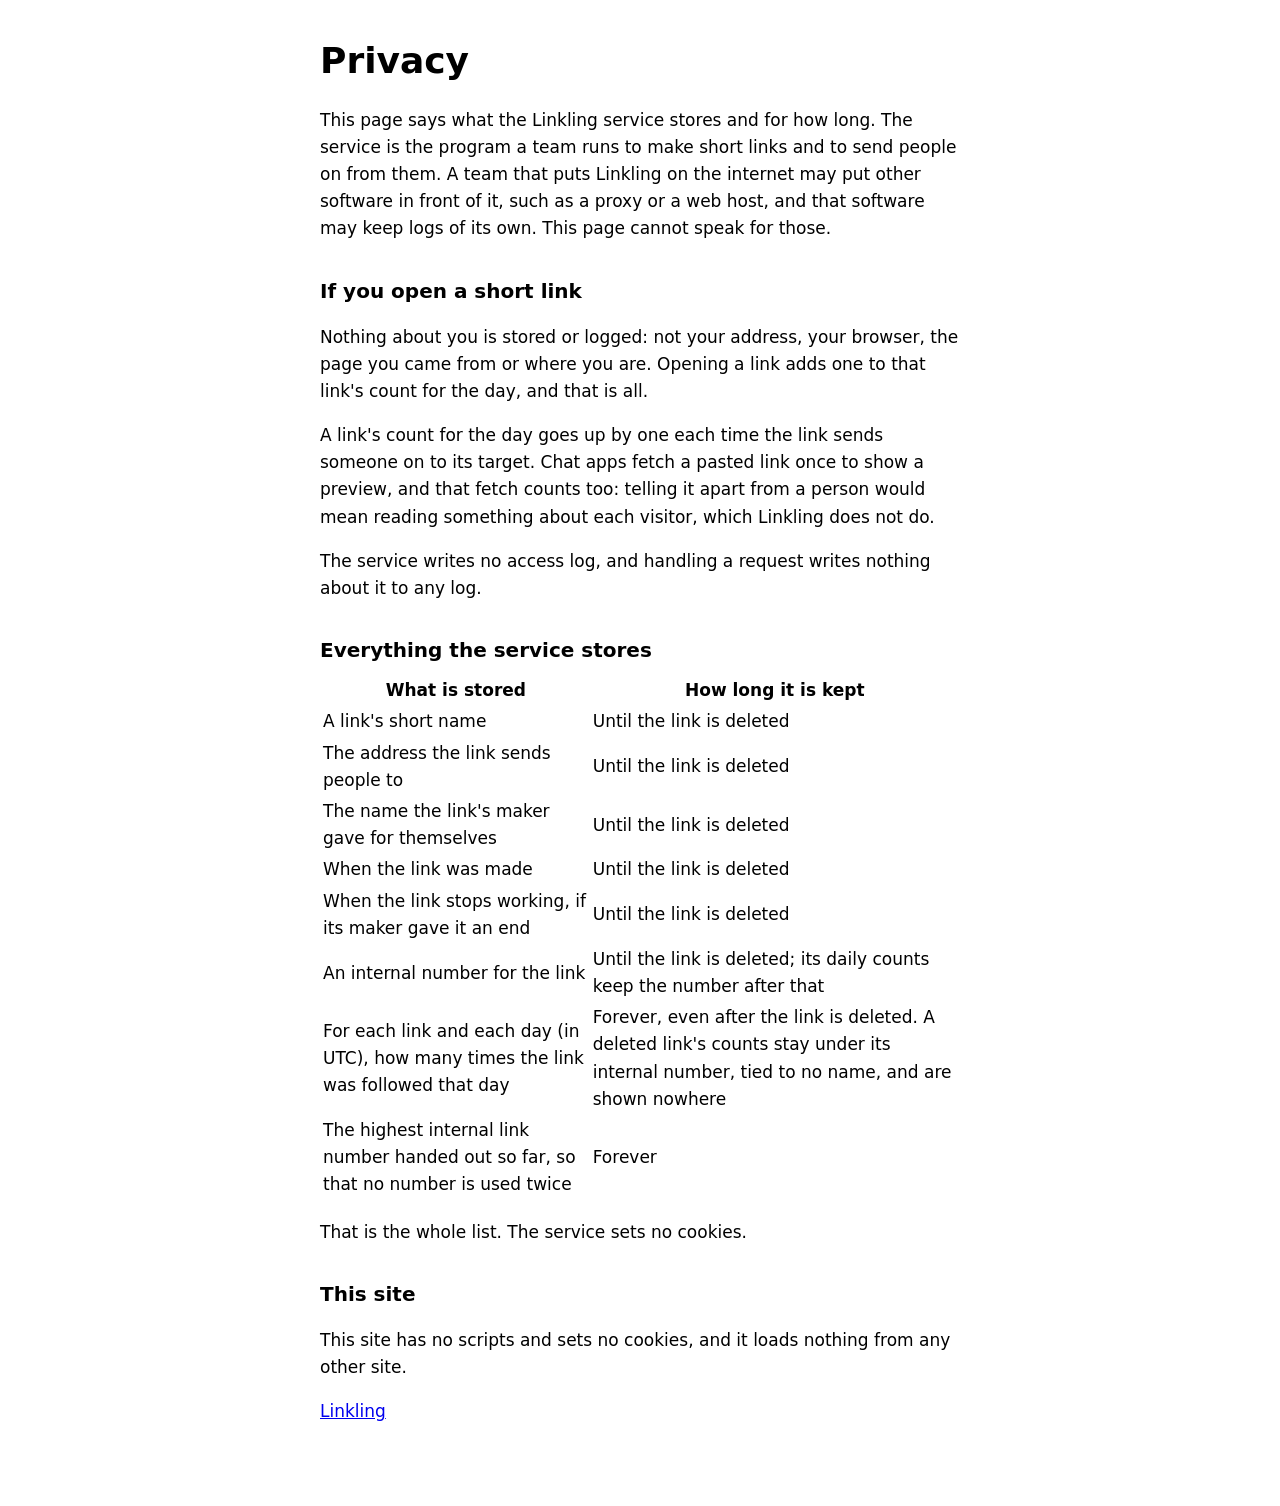
==== privacy.html @ 80947db1 "LL-005: privacy page that lists exactly the service's manifest, checked in CI privacy.html carries e" ====
<!doctype html>
<html lang="en">
<head>
<meta charset="utf-8">
<meta name="viewport" content="width=device-width, initial-scale=1">
<title>Privacy — Linkling</title>
<link rel="stylesheet" href="style.css">
</head>
<body>
<main>
<h1>Privacy</h1>

<p>This page says what the Linkling service stores and for how long. The service is the program a team runs to make short links and to send people on from them. A team that puts Linkling on the internet may put other software in front of it, such as a proxy or a web host, and that software may keep logs of its own. This page cannot speak for those.</p>

<h2>If you open a short link</h2>

<p>Nothing about you is stored or logged: not your address, your browser, the page you came from or where you are. Opening a link adds one to that link's count for the day, and that is all.</p>

<p data-manifest="counted">A link's count for the day goes up by one each time the link sends someone on to its target. Chat apps fetch a pasted link once to show a preview, and that fetch counts too: telling it apart from a person would mean reading something about each visitor, which Linkling does not do.</p>

<p data-manifest="logged">The service writes no access log, and handling a request writes nothing about it to any log.</p>

<h2>Everything the service stores</h2>

<table>
<thead>
<tr><th scope="col">What is stored</th><th scope="col">How long it is kept</th></tr>
</thead>
<tbody>
<tr data-stored="link-name"><td>A link's short name</td><td>Until the link is deleted</td></tr>
<tr data-stored="link-target"><td>The address the link sends people to</td><td>Until the link is deleted</td></tr>
<tr data-stored="link-maker"><td>The name the link's maker gave for themselves</td><td>Until the link is deleted</td></tr>
<tr data-stored="link-created"><td>When the link was made</td><td>Until the link is deleted</td></tr>
<tr data-stored="link-expiry"><td>When the link stops working, if its maker gave it an end</td><td>Until the link is deleted</td></tr>
<tr data-stored="link-number"><td>An internal number for the link</td><td>Until the link is deleted; its daily counts keep the number after that</td></tr>
<tr data-stored="daily-counts"><td>For each link and each day (in UTC), how many times the link was followed that day</td><td>Forever, even after the link is deleted. A deleted link's counts stay under its internal number, tied to no name, and are shown nowhere</td></tr>
<tr data-stored="highest-number"><td>The highest internal link number handed out so far, so that no number is used twice</td><td>Forever</td></tr>
</tbody>
</table>

<p>That is the whole list. The service sets no cookies.</p>

<h2>This site</h2>

<p>This site has no scripts and sets no cookies, and it loads nothing from any other site.</p>

<p><a href="index.html">Linkling</a></p>
</main>
</body>
</html>
---- style.css ----
/* The one stylesheet (ADR-0007). System fonts only, and nothing loaded from another
   origin (ADR-0008). The browser picks light or dark from the reader's settings. */
:root {
  color-scheme: light dark;
}

body {
  margin: 0;
  font: 1.0625rem/1.6 system-ui, -apple-system, "Segoe UI", Roboto, sans-serif;
}

main {
  max-width: 40rem;
  margin: 0 auto;
  padding: 2rem 1rem 4rem;
}

h1 {
  font-size: 2.25rem;
  margin: 0 0 0.5rem;
}

h2 {
  font-size: 1.25rem;
  margin: 2rem 0 0.5rem;
}

.lead {
  font-size: 1.25rem;
}

code {
  font-family: ui-monospace, SFMono-Regular, Menlo, Consolas, monospace;
  font-size: 0.95em;
  padding: 0.1em 0.3em;
  border-radius: 0.25rem;
  background: rgba(127, 127, 127, 0.15);
}
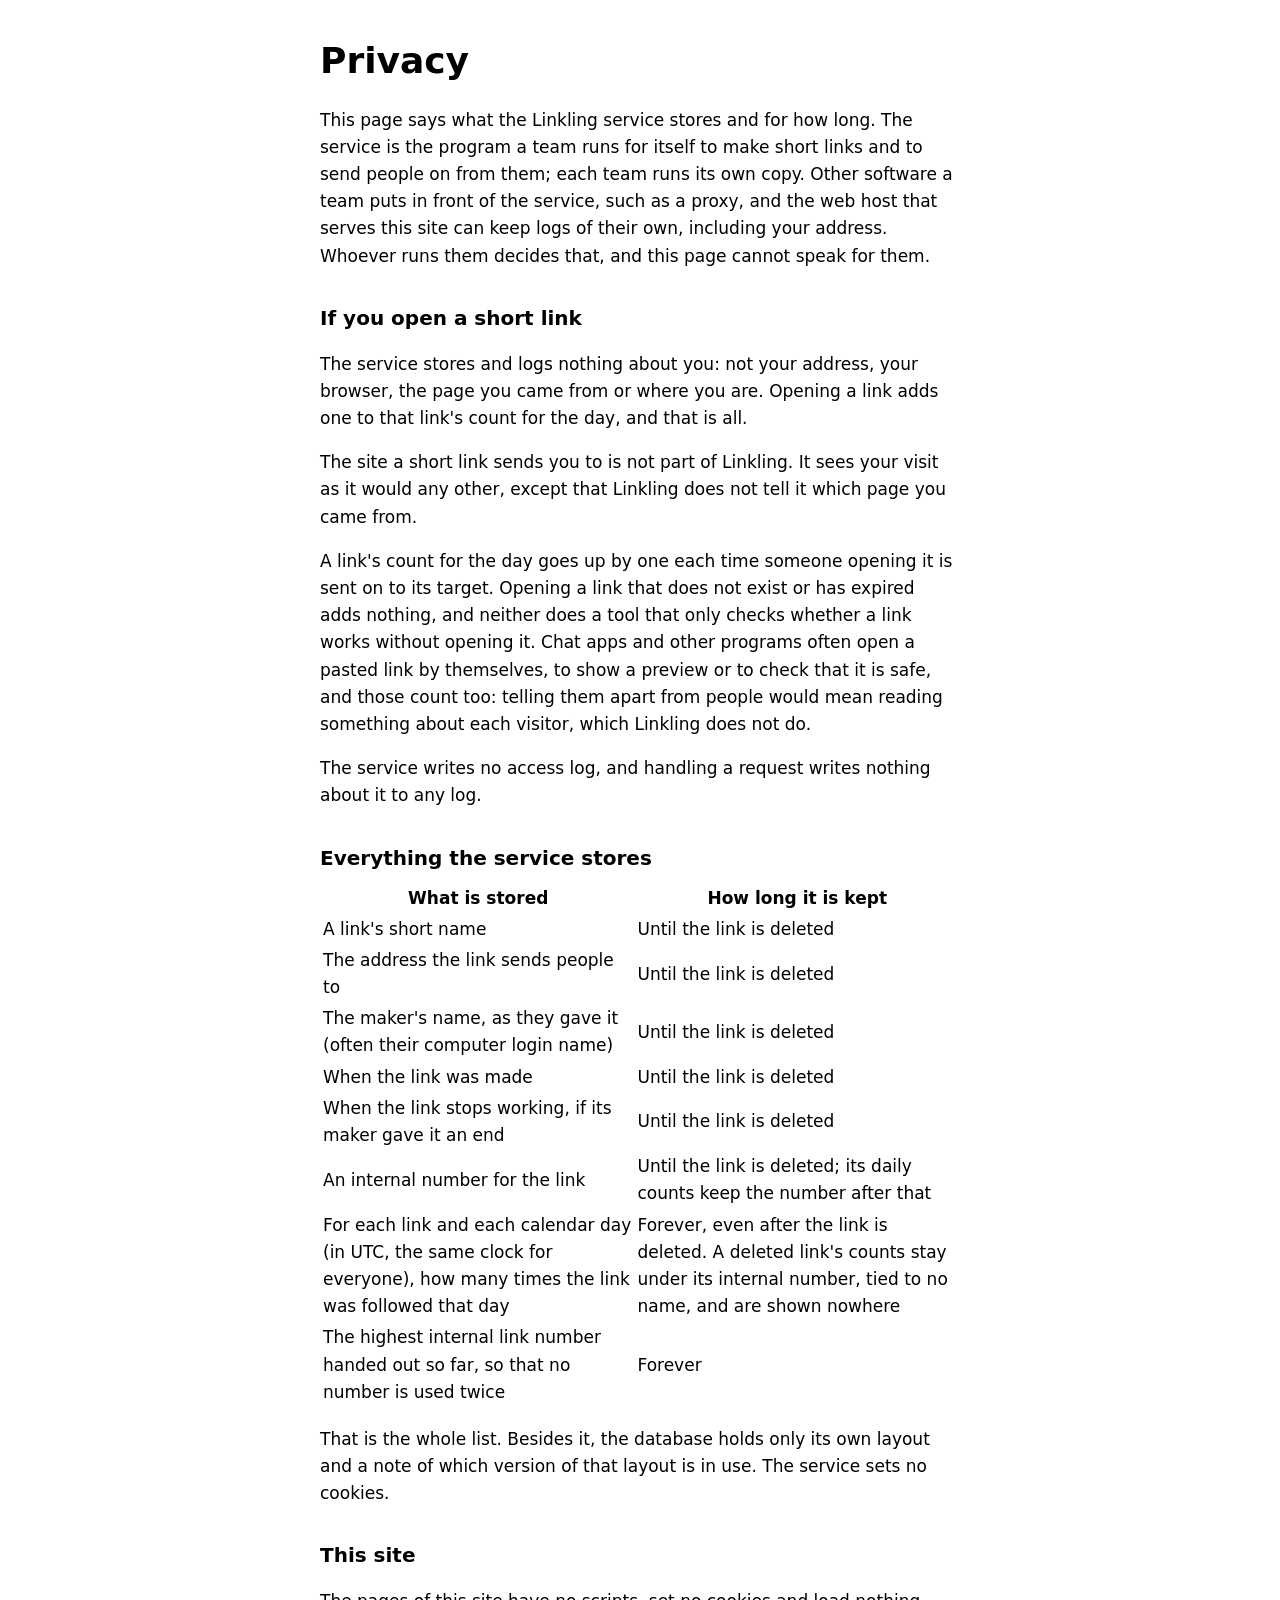
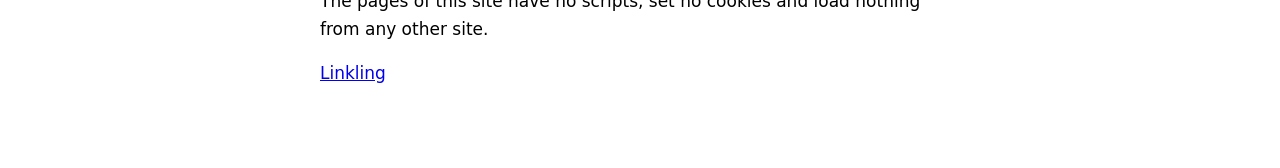
==== commit 5820f80d: "LL-005: privacy-text review fixes to the page Scope now names the web host serving this site as well" ====
--- a/privacy.html
+++ b/privacy.html
@@ -10,13 +10,15 @@
 <main>
 <h1>Privacy</h1>
 
-<p>This page says what the Linkling service stores and for how long. The service is the program a team runs to make short links and to send people on from them. A team that puts Linkling on the internet may put other software in front of it, such as a proxy or a web host, and that software may keep logs of its own. This page cannot speak for those.</p>
+<p>This page says what the Linkling service stores and for how long. The service is the program a team runs for itself to make short links and to send people on from them; each team runs its own copy. Other software a team puts in front of the service, such as a proxy, and the web host that serves this site can keep logs of their own, including your address. Whoever runs them decides that, and this page cannot speak for them.</p>
 
 <h2>If you open a short link</h2>
 
-<p>Nothing about you is stored or logged: not your address, your browser, the page you came from or where you are. Opening a link adds one to that link's count for the day, and that is all.</p>
+<p>The service stores and logs nothing about you: not your address, your browser, the page you came from or where you are. Opening a link adds one to that link's count for the day, and that is all.</p>
 
-<p data-manifest="counted">A link's count for the day goes up by one each time the link sends someone on to its target. Chat apps fetch a pasted link once to show a preview, and that fetch counts too: telling it apart from a person would mean reading something about each visitor, which Linkling does not do.</p>
+<p>The site a short link sends you to is not part of Linkling. It sees your visit as it would any other, except that Linkling does not tell it which page you came from.</p>
+
+<p data-manifest="counted">A link's count for the day goes up by one each time someone opening it is sent on to its target. Opening a link that does not exist or has expired adds nothing, and neither does a tool that only checks whether a link works without opening it. Chat apps and other programs often open a pasted link by themselves, to show a preview or to check that it is safe, and those count too: telling them apart from people would mean reading something about each visitor, which Linkling does not do.</p>
 
 <p data-manifest="logged">The service writes no access log, and handling a request writes nothing about it to any log.</p>
 
@@ -29,20 +31,20 @@
 <tbody>
 <tr data-stored="link-name"><td>A link's short name</td><td>Until the link is deleted</td></tr>
 <tr data-stored="link-target"><td>The address the link sends people to</td><td>Until the link is deleted</td></tr>
-<tr data-stored="link-maker"><td>The name the link's maker gave for themselves</td><td>Until the link is deleted</td></tr>
+<tr data-stored="link-maker"><td>The maker's name, as they gave it (often their computer login name)</td><td>Until the link is deleted</td></tr>
 <tr data-stored="link-created"><td>When the link was made</td><td>Until the link is deleted</td></tr>
 <tr data-stored="link-expiry"><td>When the link stops working, if its maker gave it an end</td><td>Until the link is deleted</td></tr>
 <tr data-stored="link-number"><td>An internal number for the link</td><td>Until the link is deleted; its daily counts keep the number after that</td></tr>
-<tr data-stored="daily-counts"><td>For each link and each day (in UTC), how many times the link was followed that day</td><td>Forever, even after the link is deleted. A deleted link's counts stay under its internal number, tied to no name, and are shown nowhere</td></tr>
+<tr data-stored="daily-counts"><td>For each link and each calendar day (in UTC, the same clock for everyone), how many times the link was followed that day</td><td>Forever, even after the link is deleted. A deleted link's counts stay under its internal number, tied to no name, and are shown nowhere</td></tr>
 <tr data-stored="highest-number"><td>The highest internal link number handed out so far, so that no number is used twice</td><td>Forever</td></tr>
 </tbody>
 </table>
 
-<p>That is the whole list. The service sets no cookies.</p>
+<p>That is the whole list. Besides it, the database holds only its own layout and a note of which version of that layout is in use. The service sets no cookies.</p>
 
 <h2>This site</h2>
 
-<p>This site has no scripts and sets no cookies, and it loads nothing from any other site.</p>
+<p>The pages of this site have no scripts, set no cookies and load nothing from any other site.</p>
 
 <p><a href="index.html">Linkling</a></p>
 </main>
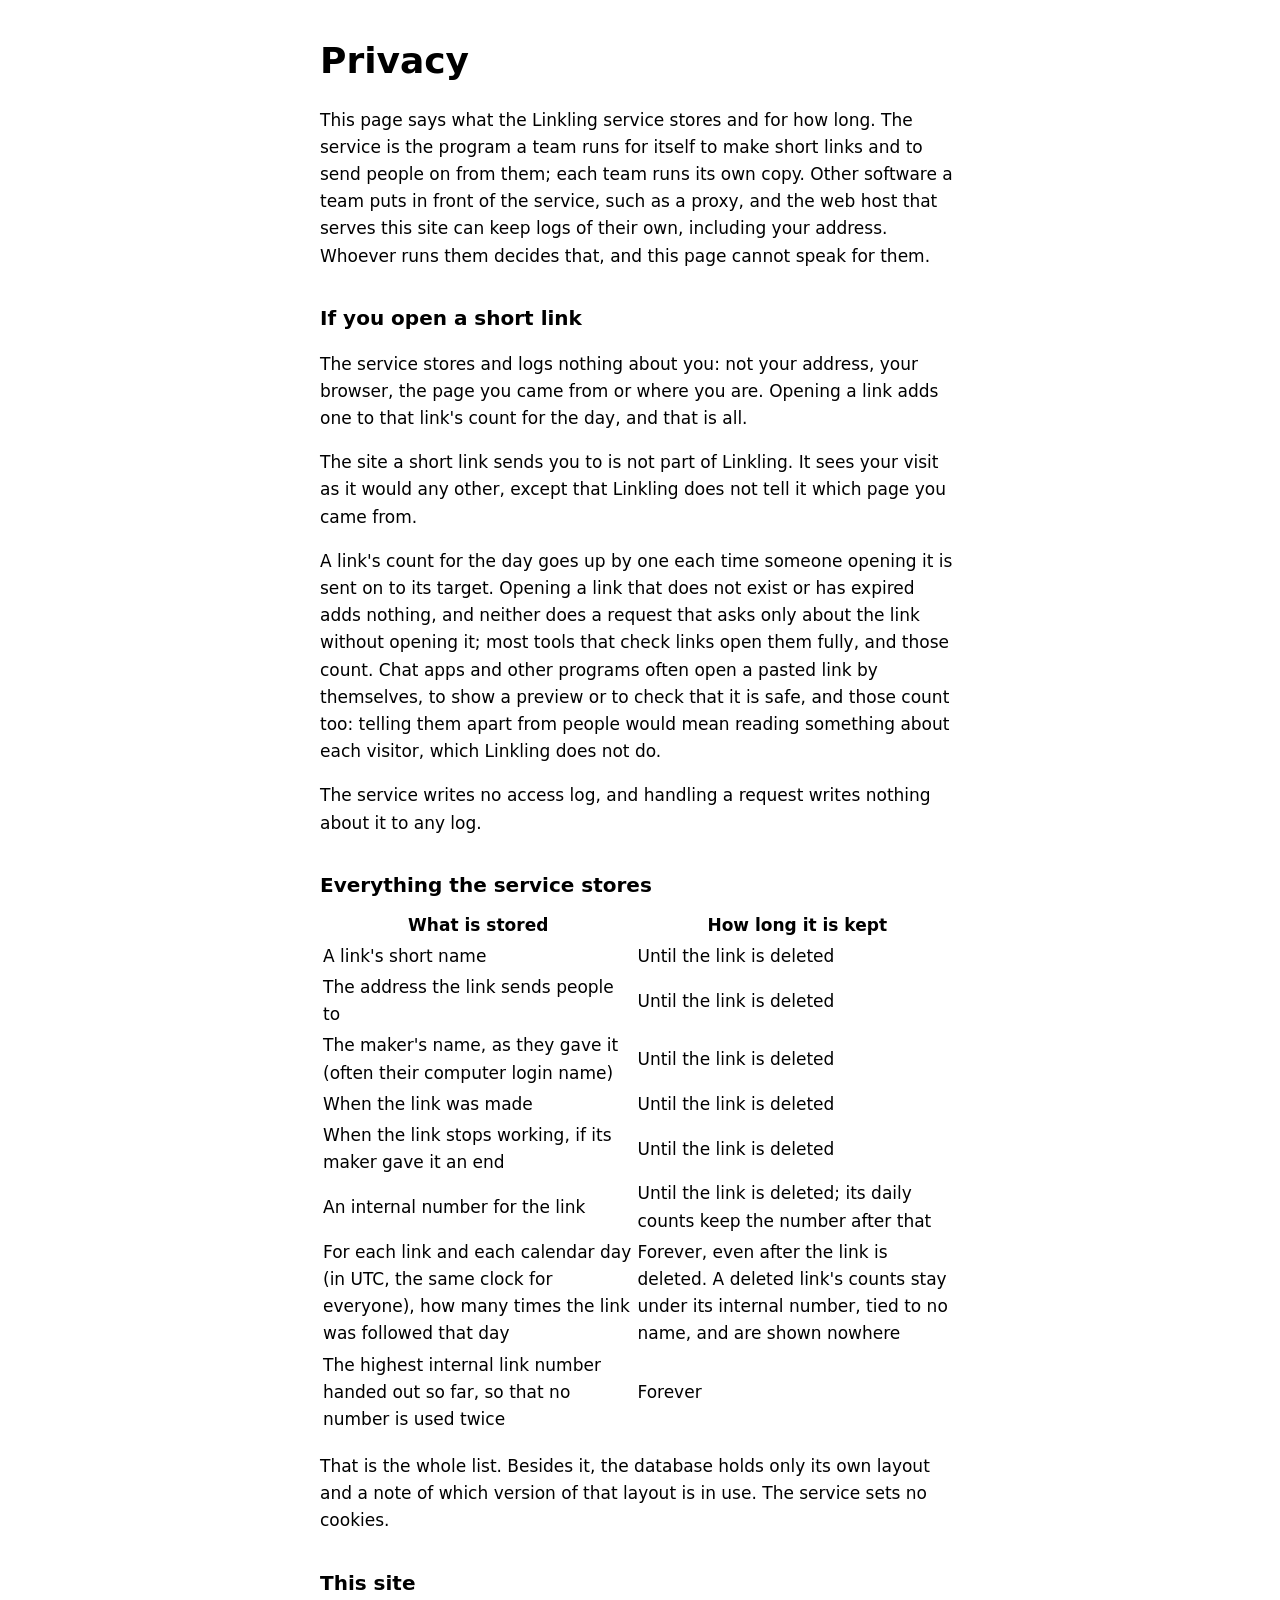
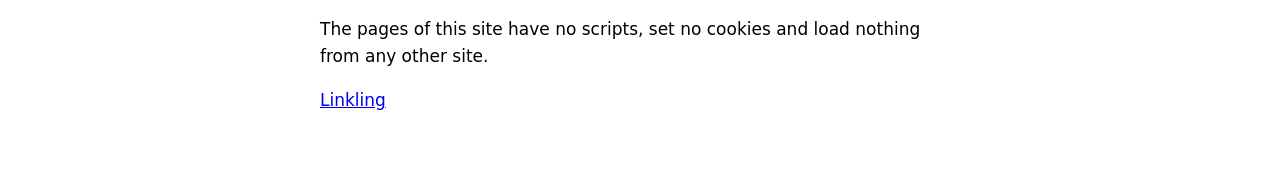
==== commit e875bdf9: "LL-005: the counted sentence says which checks do and do not count" ====
--- a/privacy.html
+++ b/privacy.html
@@ -18,7 +18,7 @@
 
 <p>The site a short link sends you to is not part of Linkling. It sees your visit as it would any other, except that Linkling does not tell it which page you came from.</p>
 
-<p data-manifest="counted">A link's count for the day goes up by one each time someone opening it is sent on to its target. Opening a link that does not exist or has expired adds nothing, and neither does a tool that only checks whether a link works without opening it. Chat apps and other programs often open a pasted link by themselves, to show a preview or to check that it is safe, and those count too: telling them apart from people would mean reading something about each visitor, which Linkling does not do.</p>
+<p data-manifest="counted">A link's count for the day goes up by one each time someone opening it is sent on to its target. Opening a link that does not exist or has expired adds nothing, and neither does a request that asks only about the link without opening it; most tools that check links open them fully, and those count. Chat apps and other programs often open a pasted link by themselves, to show a preview or to check that it is safe, and those count too: telling them apart from people would mean reading something about each visitor, which Linkling does not do.</p>
 
 <p data-manifest="logged">The service writes no access log, and handling a request writes nothing about it to any log.</p>
 
